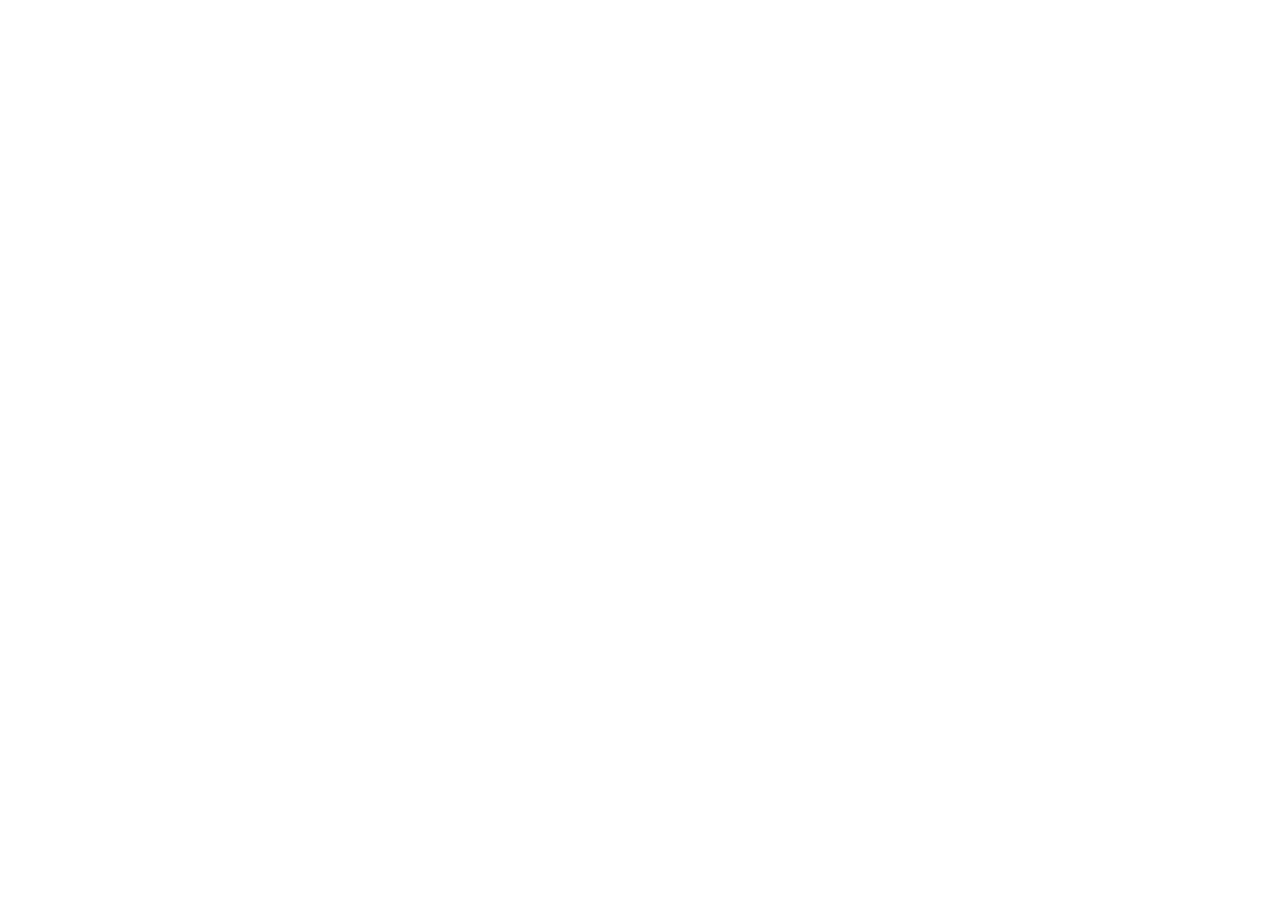
==== Codice/index.html @ c4f25761 "Creazione dei file fondamentali: html, css e php" ====
<!DOCTYPE html>
<html lang="en">
<head>
    <meta charset="UTF-8">
    <meta name="viewport" content="width=device-width, initial-scale=1.0">
    
    <link rel="stylesheet" href="style.css">
    <title>Mastermind</title>
</head>
<body>
    
</body>
</html>
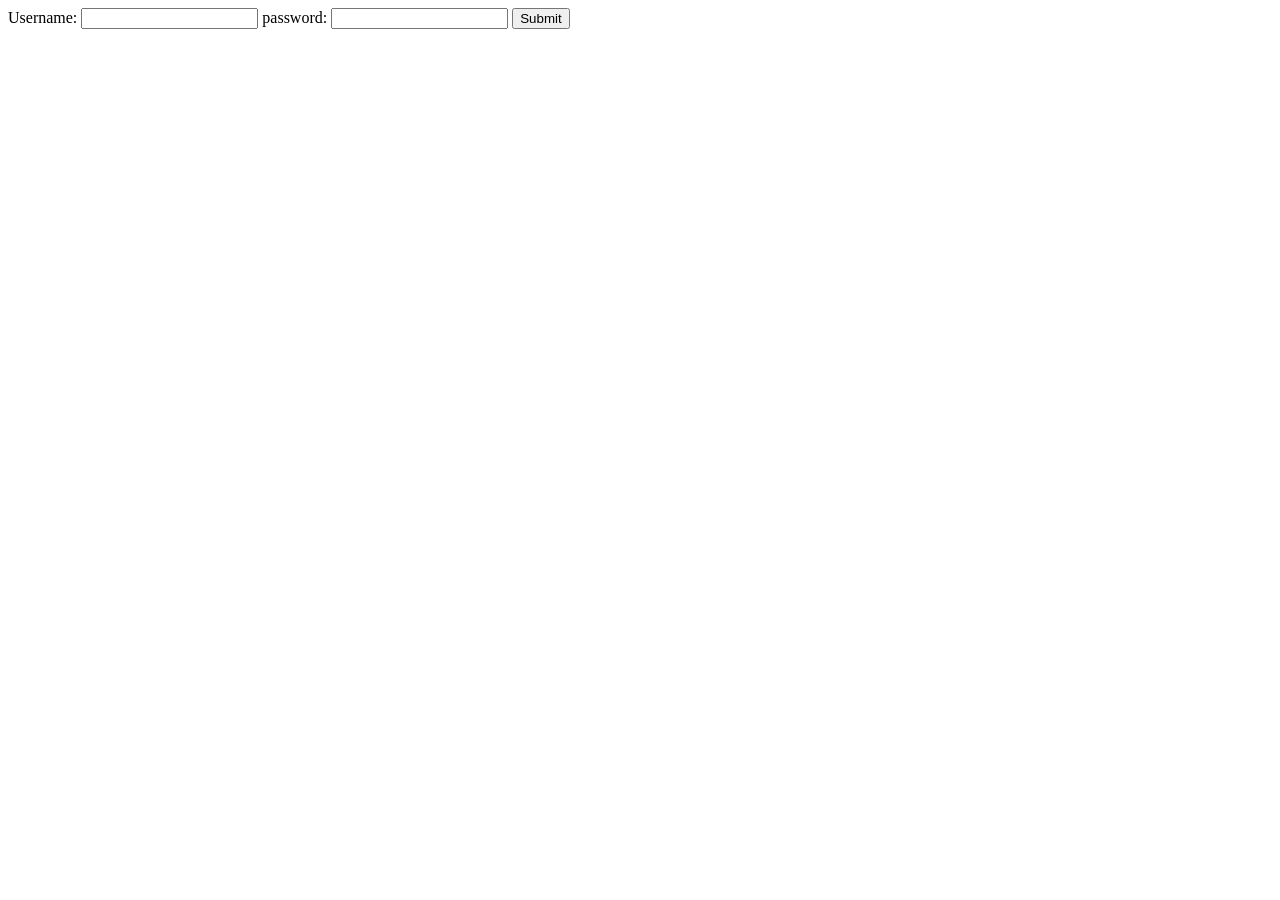
==== commit 9789611d: "Aggiunta al file .html la sezione form per l'inserimento dei dati usente: username e password" ====
--- a/Codice/index.html
+++ b/Codice/index.html
@@ -1,13 +1,23 @@
 <!DOCTYPE html>
 <html lang="en">
-<head>
-    <meta charset="UTF-8">
-    <meta name="viewport" content="width=device-width, initial-scale=1.0">
-    
-    <link rel="stylesheet" href="style.css">
-    <title>Mastermind</title>
-</head>
-<body>
-    
-</body>
+    <head>
+        <meta charset="UTF-8">
+        <meta name="viewport" content="width=device-width, initial-scale=1.0">
+
+        <link rel="stylesheet" href="style.css">
+        <title>Mastermind</title>
+    </head>
+    <body>
+        <form method="post" action="login.php">
+
+                    <label for="username">Username:</label>
+                    <input type="text" id="username" name="username">
+
+                    
+                    <label for="password">password:</label>
+                    <input type="text" id="password" name="password">
+
+                    <input type="submit" value="Submit">
+            </form>
+    </body>
 </html>
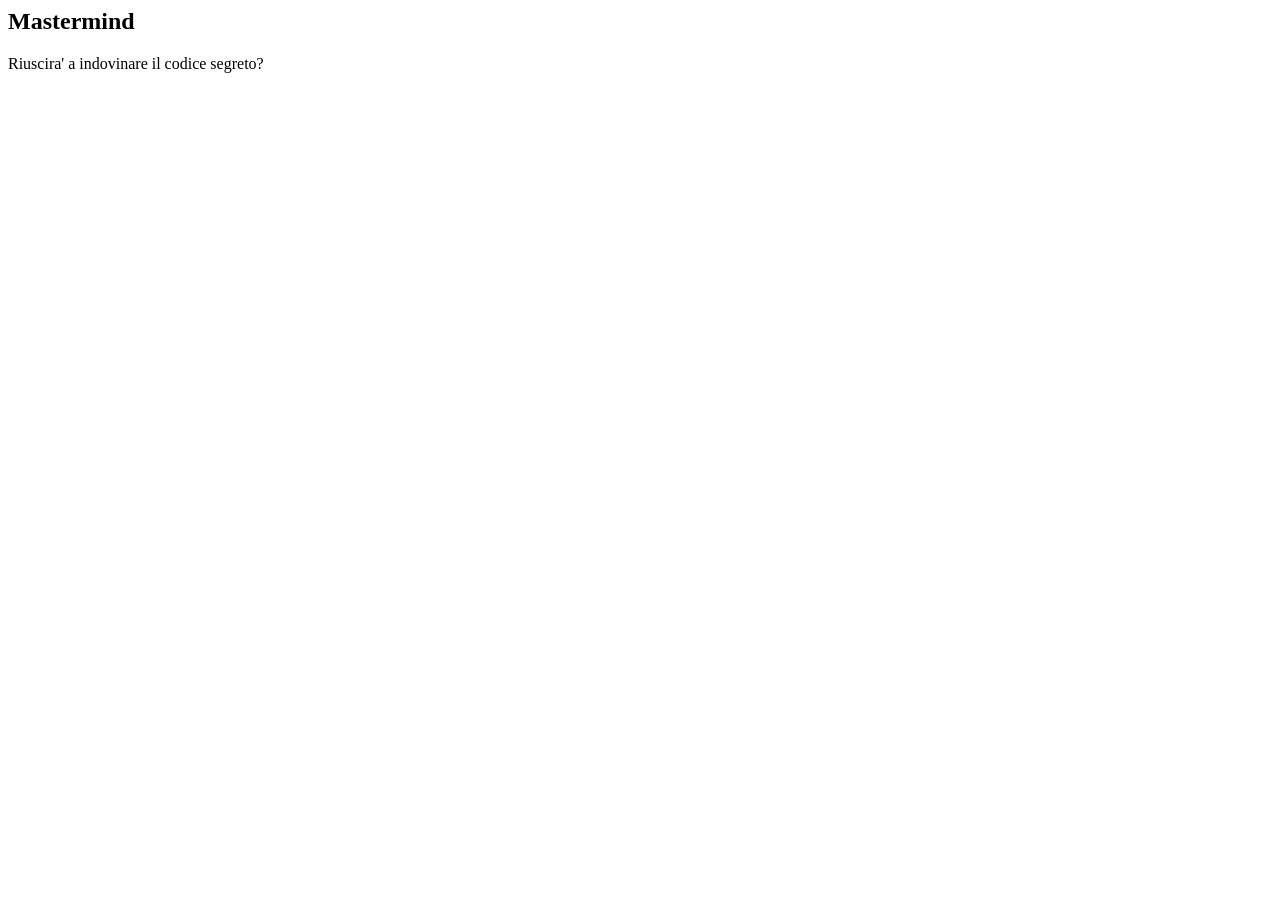
==== commit f0e3a024: "modifiche iniziale html" ====
--- a/Codice/index.html
+++ b/Codice/index.html
@@ -1,23 +1,21 @@
-<!DOCTYPE html>
 <html lang="en">
-    <head>
-        <meta charset="UTF-8">
-        <meta name="viewport" content="width=device-width, initial-scale=1.0">
+<head>
+    <meta charset="UTF-8">
+    <meta name="viewport" content="width=device-width, initial-scale=1.0">
+    <title>Mastermind</title>
+    <link rel="stylesheet" href="style.css">
+</head>
+    <body>
+        <section class="hero-section">
+            <div class="hero-content">
+                <h1>Mastermind</h1>
+                <p>Riuscira' a indovinare il codice segreto?</p>
+            </div>
 
-        <link rel="stylesheet" href="style.css">
-        <title>Mastermind</title>
-    </head>
-    <body>
-        <form method="post" action="login.php">
-
-                    <label for="username">Username:</label>
-                    <input type="text" id="username" name="username">
-
-                    
-                    <label for="password">password:</label>
-                    <input type="text" id="password" name="password">
-
-                    <input type="submit" value="Submit">
-            </form>
+            <div class="homepage-buttons">
+                <a href=""></a>
+                <a href=""></a>
+            </div>
+        </section>
     </body>
 </html>
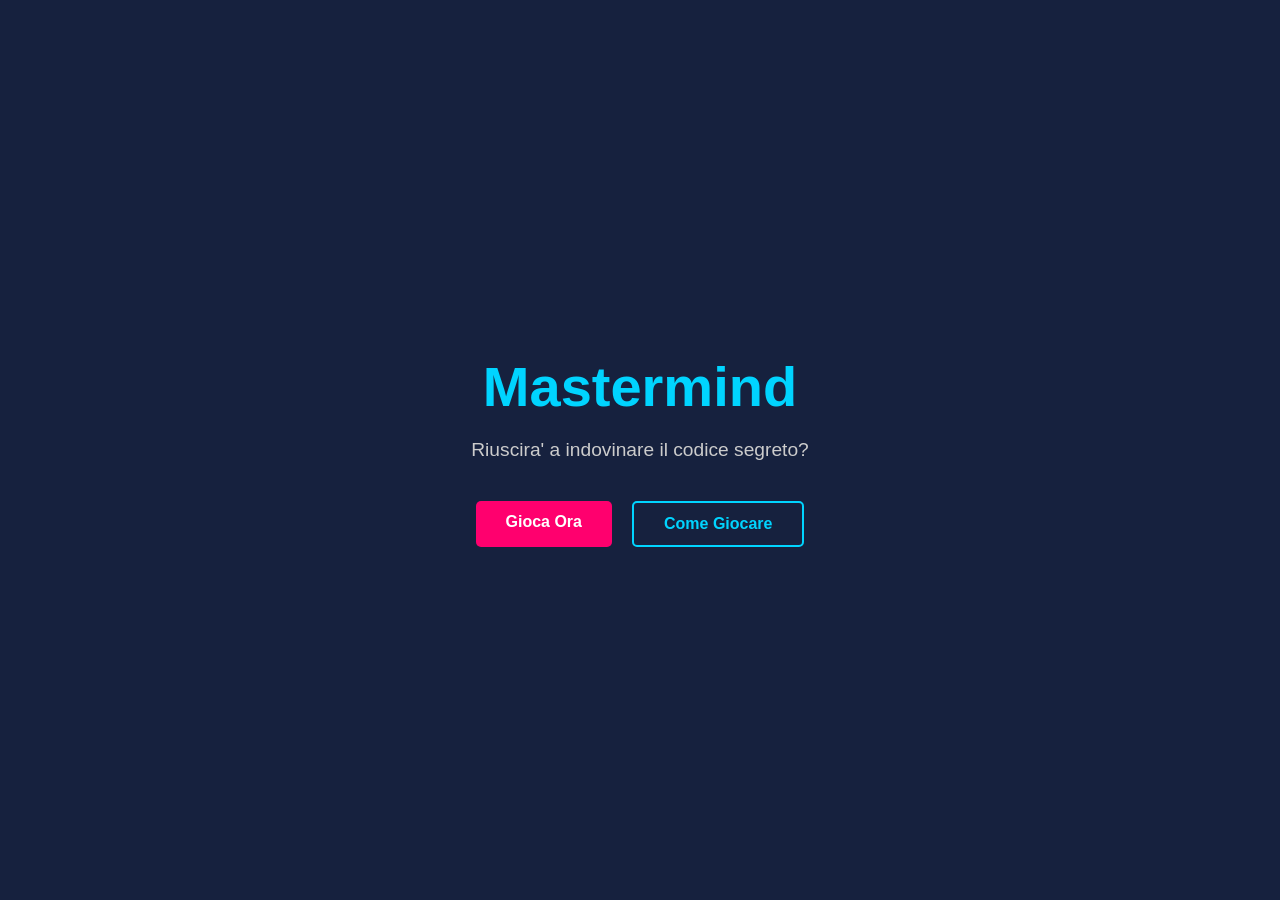
==== commit 5c1ae571: "aggiunte modifiche all'interno dei index e lo stile della index" ====
--- a/Codice/index.html
+++ b/Codice/index.html
@@ -13,9 +13,10 @@
             </div>
 
             <div class="homepage-buttons">
-                <a href=""></a>
-                <a href=""></a>
+                <a href="login.html" class="btn btn-primario">Gioca Ora</a>
+                <a href="roles.html" class="btn btn-secondario">Come Giocare</a>
             </div>
+
         </section>
     </body>
 </html>
--- a/Codice/style.css
+++ b/Codice/style.css
@@ -0,0 +1,73 @@
+* {
+    margin: 0;
+    padding: 0;
+    box-sizing: border-box;
+}
+
+body {
+    font-family: Arial, sans-serif;
+    background-color: #1a1a2e;
+    color: #fff;
+}
+
+
+.hero-section {
+    min-height: 100vh;
+    display: flex;
+    flex-direction: column;
+    align-items: center;
+    justify-content: center;
+    background-color: #16213e;
+    text-align: center;
+}
+
+.hero-content h1 {
+    font-size: 3.5rem;
+    margin-bottom: 20px;
+    color: #00d4ff;
+}
+
+.hero-content p {
+    font-size: 1.2rem;
+    margin-bottom: 40px;
+    color: #ccc;
+}
+
+.homepage-buttons {
+    display: flex;
+    gap: 20px;
+    justify-content: center;
+    flex-wrap: wrap;
+}
+
+.btn {
+    padding: 12px 30px;
+    border: none;
+    border-radius: 5px;
+    font-size: 1rem;
+    font-weight: bold;
+    cursor: pointer;
+    text-decoration: none;
+    display: inline-block;
+}
+
+.btn-primario {
+    background-color: #ff006e;
+    color: white;
+}
+
+.btn-primario:hover {
+    background-color: #cc0056;
+}
+
+.btn-secondario {
+    background-color: transparent;
+    color: #00d4ff;
+    border: 2px solid #00d4ff;
+}
+
+.btn-secondary:hover {
+    background-color: #00d4ff;
+    color: #16213e;
+}
+
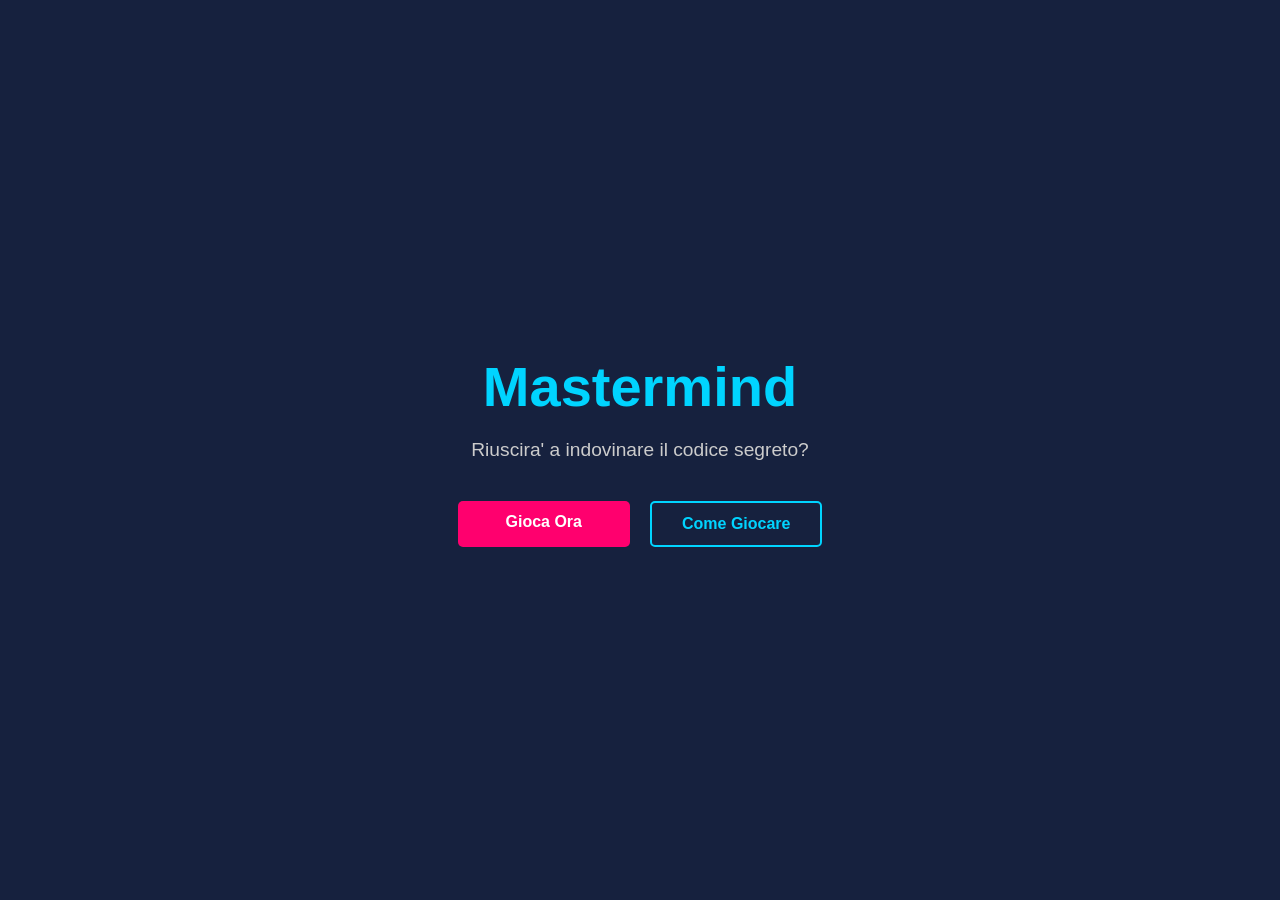
==== commit 4253c4f8: "modifcas" ====
--- a/Codice/index.html
+++ b/Codice/index.html
@@ -1,22 +1,28 @@
 <html lang="en">
+
 <head>
     <meta charset="UTF-8">
     <meta name="viewport" content="width=device-width, initial-scale=1.0">
     <title>Mastermind</title>
     <link rel="stylesheet" href="style.css">
+
+
 </head>
-    <body>
-        <section class="hero-section">
-            <div class="hero-content">
-                <h1>Mastermind</h1>
-                <p>Riuscira' a indovinare il codice segreto?</p>
-            </div>
 
-            <div class="homepage-buttons">
-                <a href="login.html" class="btn btn-primario">Gioca Ora</a>
-                <a href="roles.html" class="btn btn-secondario">Come Giocare</a>
-            </div>
+<body>
+    <section class="hero-section">
 
-        </section>
-    </body>
+        <div class="hero-content">
+            <h1>Mastermind</h1>
+            <p>Riuscira' a indovinare il codice segreto?</p>
+        </div>
+
+        <div class="homepage-buttons">
+            <a href="login.html" class="btn btn-primario">Gioca Ora</a>
+            <a href="roles.html" class="btn btn-secondario">Come Giocare</a>
+        </div>
+
+    </section>
+</body>
+
 </html>
--- a/Codice/style.css
+++ b/Codice/style.css
@@ -34,10 +34,10 @@
 }
 
 .homepage-buttons {
-    display: flex;
+    display: grid;
+    grid-template-columns: 1fr 1fr;
     gap: 20px;
     justify-content: center;
-    flex-wrap: wrap;
 }
 
 .btn {
@@ -71,3 +71,320 @@
     color: #16213e;
 }
 
+.login-container {
+    min-height: 100vh;
+    display: flex;
+    align-items: center;
+    justify-content: center;
+    padding: 20px;
+}
+
+.login-card {
+    width: 100%;
+    max-width: 400px;
+    background-color: #16213e;
+    border: 2px solid #00d4ff;
+    border-radius: 10px;
+    padding: 40px;
+}
+
+.login-card h2 {
+    text-align: center;
+    margin-bottom: 10px;
+    color: #00d4ff;
+    font-size: 2rem;
+}
+
+.login-card p {
+    text-align: center;
+    margin-bottom: 30px;
+    color: #999;
+}
+
+
+form {
+    display: flex;
+    justify-content: center;
+    flex-direction: column;
+}
+
+.form-group {
+    margin-bottom: 20px;
+}
+
+label {
+    display: block;
+    margin-bottom: 8px;
+    color: #ccc;
+    font-weight: bold;
+}
+
+input[type="text"],
+input[type="password"] {
+    width: 100%;
+    padding: 10px;
+    border: 1px solid #00d4ff;
+    border-radius: 5px;
+    background-color: #0f3460;
+    color: #fff;
+    font-size: 1rem;
+}
+
+input[type="text"]:focus,
+input[type="password"]:focus {
+    outline: none;
+    border-color: #ff006e;
+    background-color: #1a1a2e;
+}
+
+input[type="submit"] {
+    padding: 10px;
+    background-color: #ff006e;
+    color: white;
+    border: none;
+    border-radius: 5px;
+    font-size: 1rem;
+    font-weight: bold;
+    cursor: pointer;
+    margin-top: 20px;
+}
+
+.credentials {
+    text-align: center;
+    margin-top: 20px;
+    font-size: 0.9rem;
+    color: #999;
+}
+
+
+
+h1,
+h3 {
+    text-align: center;
+    width: 100%;
+}
+
+.dashboard-header {
+    display: flex;
+    flex-direction: row;
+    align-items: center;
+    justify-content: center;
+    margin: 40px;
+    font-size: 30px;
+}
+
+.dashboard-header h1 {
+    color: #00d4ff;
+    text-align: start;
+}
+
+.celle {
+    display: flex;
+    justify-content: center;
+    gap: 15px;
+    margin: 20px 0;
+    padding-left: 0;
+}
+
+.cella {
+    width: 50px;
+    height: 50px;
+    border-radius: 15px;
+    border: 2px solid #fff;
+    display: inline-block;
+}
+
+.controls {
+    display: flex;
+    flex-direction: column;
+    align-items: center;
+    gap: 20px;
+    width: 100%;
+    padding-bottom: 100px;
+}
+
+
+
+.color-picker {
+    display: grid;
+    grid-template-columns: 1fr 1fr;
+    justify-content: center;
+    gap: 10px;
+    padding-top: 40px;
+    padding-left: 0;
+}
+
+.buttons {
+    display: flex;
+    flex-direction: row;
+    justify-content: center;
+    position: relative;
+    left: 0;
+    bottom: 0;
+}
+
+
+.cella.rosso,
+.mini-cella.rosso,
+.btn-rosso {
+    background-color: red;
+}
+
+.cella.verde,
+.mini-cella.verde,
+.btn-verde {
+    background-color: green;
+}
+
+.cella.blu,
+.mini-cella.blu,
+.btn-blu {
+    background-color: blue;
+}
+
+.cella.giallo,
+.mini-cella.giallo,
+.btn-giallo {
+    background-color: yellow;
+}
+
+.btn-rosso,
+.btn-verde,
+.btn-blu,
+.btn-giallo {
+    padding: 20px 70px;
+    margin: 10px;
+    font-size: 17px;
+    font-weight: bold;
+    color: white;
+    border-radius: 10px;
+    border: none;
+    cursor: pointer;
+}
+
+.btn-giallo {
+    color: black;
+}
+
+.mini-cella {
+    width: 30px;
+    height: 30px;
+    border: 1px solid #333;
+    display: inline-block;
+    margin: 1px;
+}
+
+.storico-container {
+    margin: 20px;
+}
+
+.storico-container h3 {
+    padding-bottom: 20px;
+}
+
+.risultato-testo {
+    padding-left: 20px;
+    padding-bottom: 30px;
+}
+
+.riga-storico {
+    display: flex;
+    flex-direction: row;
+    align-items: center;
+    justify-content: center;
+}
+
+
+.logout-btn,
+.reset-btn,
+.undo-btn {
+    margin-left: 10px;
+    padding: 10px 15px;
+    border-radius: 5px;
+    background-color: #ff006e;
+    color: white;
+    font-weight: bold;
+    border: none;
+    cursor: pointer;
+}
+
+
+
+.exit {
+    display: none;
+}
+
+.info-container {
+    max-width: 800px;
+    margin: 50px auto;
+    padding: 40px;
+    background-color: #16213e;
+    border: 2px solid #00d4ff;
+    border-radius: 15px;
+    line-height: 1.6;
+}
+
+.info-container h1 {
+    color: #00d4ff;
+    font-size: 2.5rem;
+    margin-bottom: 30px;
+    border-bottom: 2px solid #ff006e;
+    display: inline-block;
+    padding-bottom: 10px;
+}
+
+.info-container h2 {
+    color: #ff006e;
+    margin-top: 30px;
+    margin-bottom: 15px;
+    font-size: 1.8rem;
+}
+
+.info-container p {
+    color: #ccc;
+    font-size: 1.1rem;
+    margin-bottom: 20px;
+    text-align: justify;
+}
+
+
+.bottone-logout {
+    display: block;
+    margin: 40px auto 0;
+    padding: 12px 40px;
+    background-color: #ff006e;
+    color: white;
+    border: none;
+    border-radius: 5px;
+    font-weight: bold;
+    cursor: pointer;
+    transition: background 0.3s;
+}
+
+.bottone-logout:hover {
+    background-color: #cc0056;
+}
+
+@media(width < 391px) {
+
+    .dashboard-header h1 {
+        font-size: 25px;
+    }
+
+    .dashboard-header {
+
+        display: flex;
+        flex-direction: column;
+        justify-content: center;
+
+    }
+
+    .controls {
+        padding-bottom: 10px;
+        margin: 10px;
+        width: 80%;
+    }
+
+
+
+}
